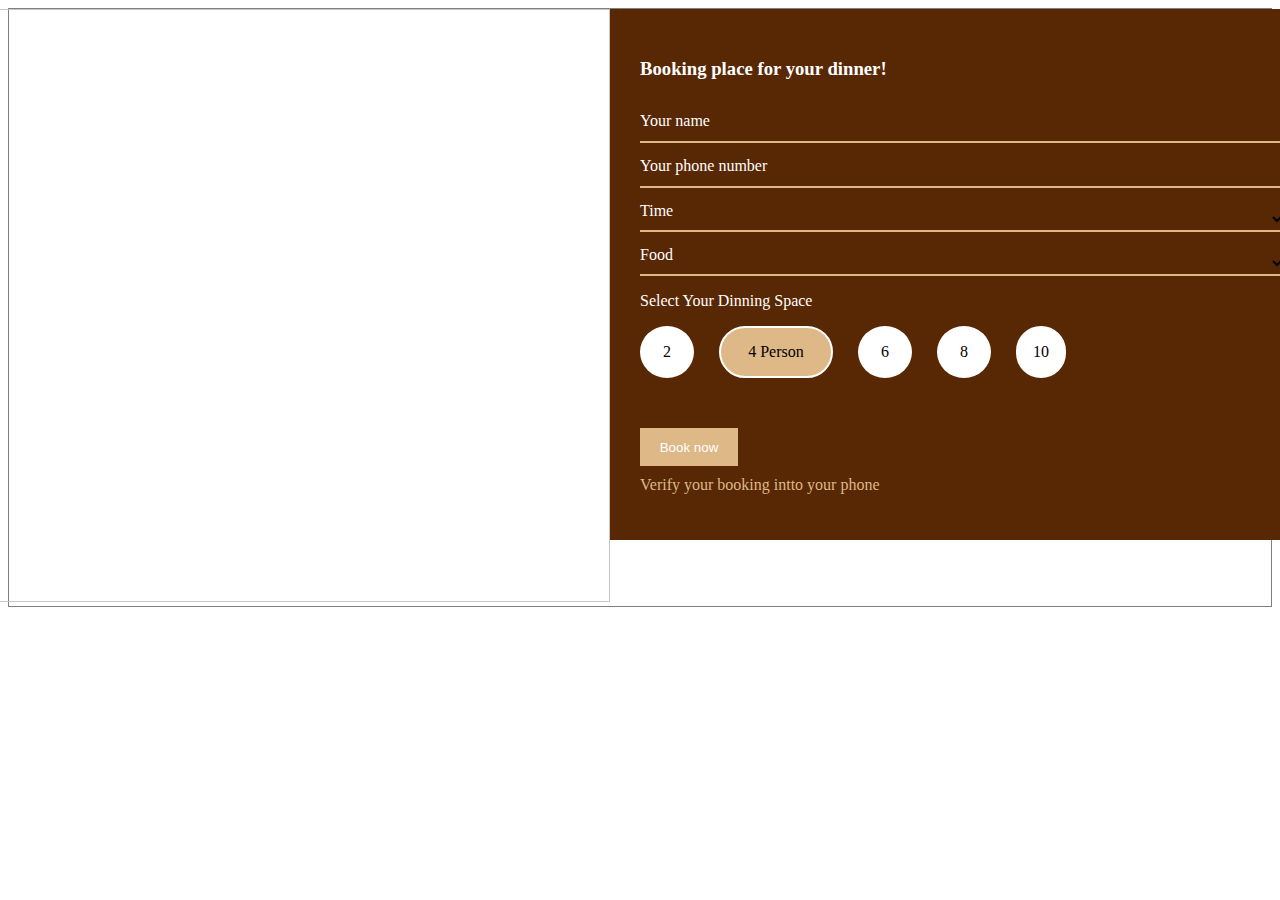
==== booking.html @ dfd8a19c "first commit" ====
<!DOCTYPE html>
<html lang="fr">

<head>
    <meta charset="utf-8">
    <meta name="viewport" content="width=device-width, initial-scale=1.0">
    <title>Formulaires de validation</title>
    <link rel="stylesheet" href="booking.css">
</head>

<body>
    <div class="box">
        <img src="event.jpeg" alt="">
    </div>
    <div class="box">
        <form action="">
            <h3>Booking place for your dinner!</h3>
            <label for="name">Your name</label>
            <input type="text" name="name" id="name">

            <label for="tel">Your phone number</label>
            <input type="number" name="tel" id="tel">

            <label for="time">Time</label>
            <select name="time" id="time">
                <option value="9"></option>
                <option value="9">9</option>
                <option value="10">10</option>
                <option value="11">11</option>
                <option value="12">12</option>
                <option value="13">13</option>
                <option value="14">14</option>
                <option value="15">15</option>
                <option value="16">16</option>
                <option value="17">17</option>
            </select>
            <label for="food">Food</label>
            <select name="food" id="food">
                <option value=""></option>
                <option value="riz">Riz</option>
                <option value="poisson">Poisson</option>
                <option value="viande">Viande</option>
                <option value="allocaux">Allocaux</option>
                <option value="fruit">Fruits</option>
            </select>
            <p>Select Your Dinning Space</p>
            <div class="round">
                <div id="div1">2</div>
                <div id="div3">4 Person </div>
                <div id="div1">6</div>
                <div id="div1">8</div>
                <div id="div2">10</div>
            </div>

            <button type="submit">Book now</button>
            <p id="p2">Verify your booking intto your phone</p>
        </form>
    </div>
</body>

</html>
---- booking.css ----
body{
    display: flex;
   flex-direction: row;
   justify-content: center;
   color: white;
   border: 1px solid gray; 
}


 .box form{
    display: flex;
    flex-direction: column;
    background-color: #582704;
    padding: 30px;
    width: 645px;
} 
 
.box img{
    position: relative;
    width: 645px;
    height: 593px;
    opacity: 0.9;
}

form input,select{
    border: none;
    border-bottom:2px solid burlywood;
    background-color:  #582704;
    outline: none;
    font-size: 20px;
}

form label{
    position: relative;
    top: 18px;
    transform: translateY(-20%);
}

form:focus-within label,
form.animation label{
    top: 0px;
    color: burlywood;
    transform: translateY(20%);
}

form:focus-within input,
form.animation input{
    color: white;
}

.round{
    display: flex;
    gap: 25px;
    text-align: center;
   
}

#div2{
    border: 2px solid white;
    border-radius: 50px;
    padding: 15px;
    background-color: white;
    color: black;
}

#div3{
    border: 2px solid white;
    border-radius: 50px;
    width: 80px;
    padding: 15px;
    background-color: burlywood ;
    color: black;
}

#div1{
    border: 2px solid white;
    border-radius: 50%;
    padding: 15px;
    width: 20px;
   
    background-color: white;
    color: black;
}

#p2{
    color: burlywood;
    margin-top: 10px;
}

button{
    border: none;
    color: white;
    width: 98px;
    height: 38px;
    background-color: burlywood ;
    margin-top: 50px;
}
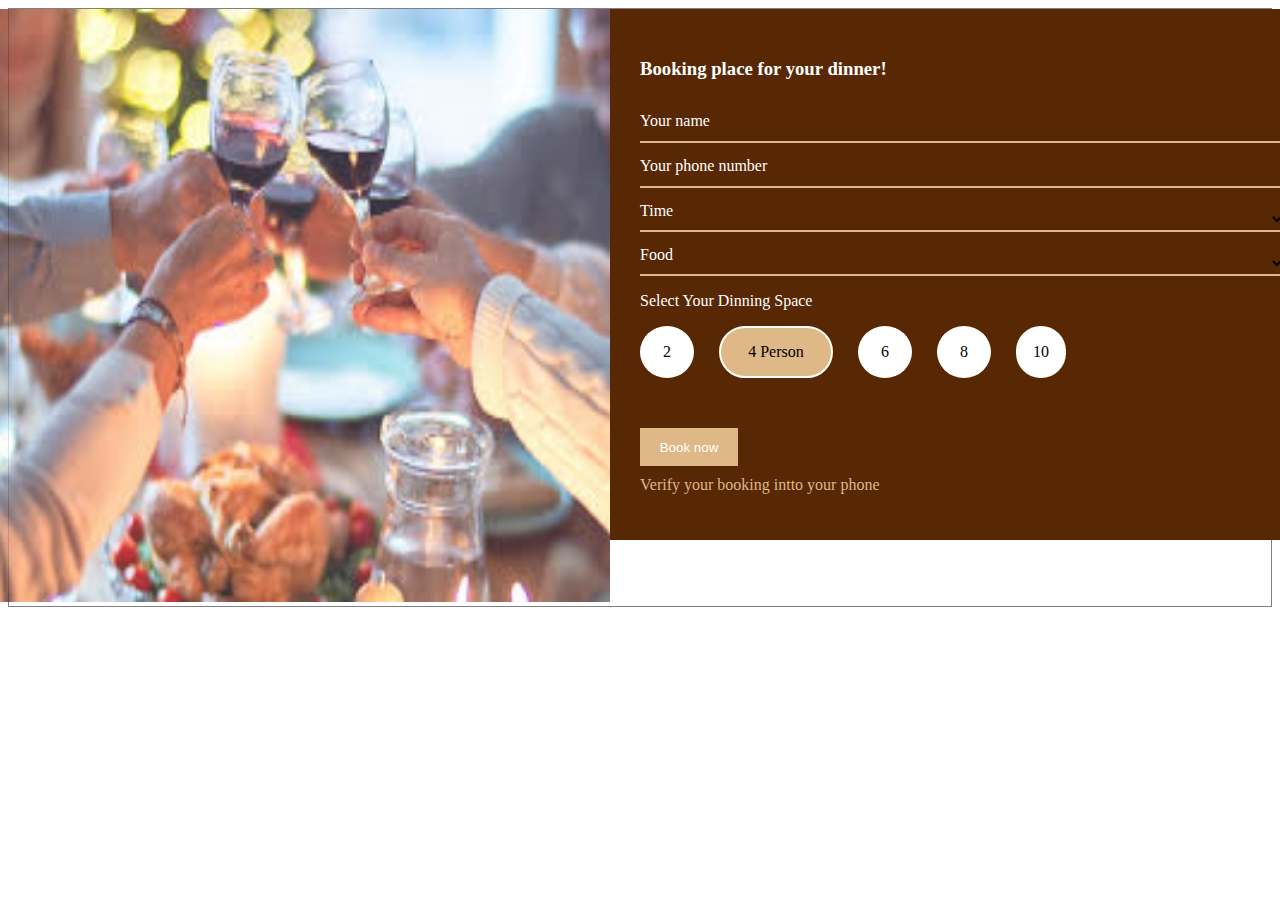
==== commit d5913d22: "second remote" ====
--- a/booking.html
+++ b/booking.html
@@ -23,7 +23,7 @@
 
             <label for="time">Time</label>
             <select name="time" id="time">
-                <option value="9"></option>
+                <option selected></option>
                 <option value="9">9</option>
                 <option value="10">10</option>
                 <option value="11">11</option>
@@ -36,7 +36,7 @@
             </select>
             <label for="food">Food</label>
             <select name="food" id="food">
-                <option value=""></option>
+                <option selected></option>
                 <option value="riz">Riz</option>
                 <option value="poisson">Poisson</option>
                 <option value="viande">Viande</option>
--- a/booking.css
+++ b/booking.css
@@ -1,3 +1,4 @@
+
 body{
     display: flex;
    flex-direction: row;
@@ -7,7 +8,7 @@
 }
 
 
- .box form{
+  .box form{
     display: flex;
     flex-direction: column;
     background-color: #582704;
@@ -19,7 +20,7 @@
     position: relative;
     width: 645px;
     height: 593px;
-    opacity: 0.9;
+    opacity: 0.8;
 }
 
 form input,select{
@@ -94,4 +95,4 @@
     height: 38px;
     background-color: burlywood ;
     margin-top: 50px;
-}+} 